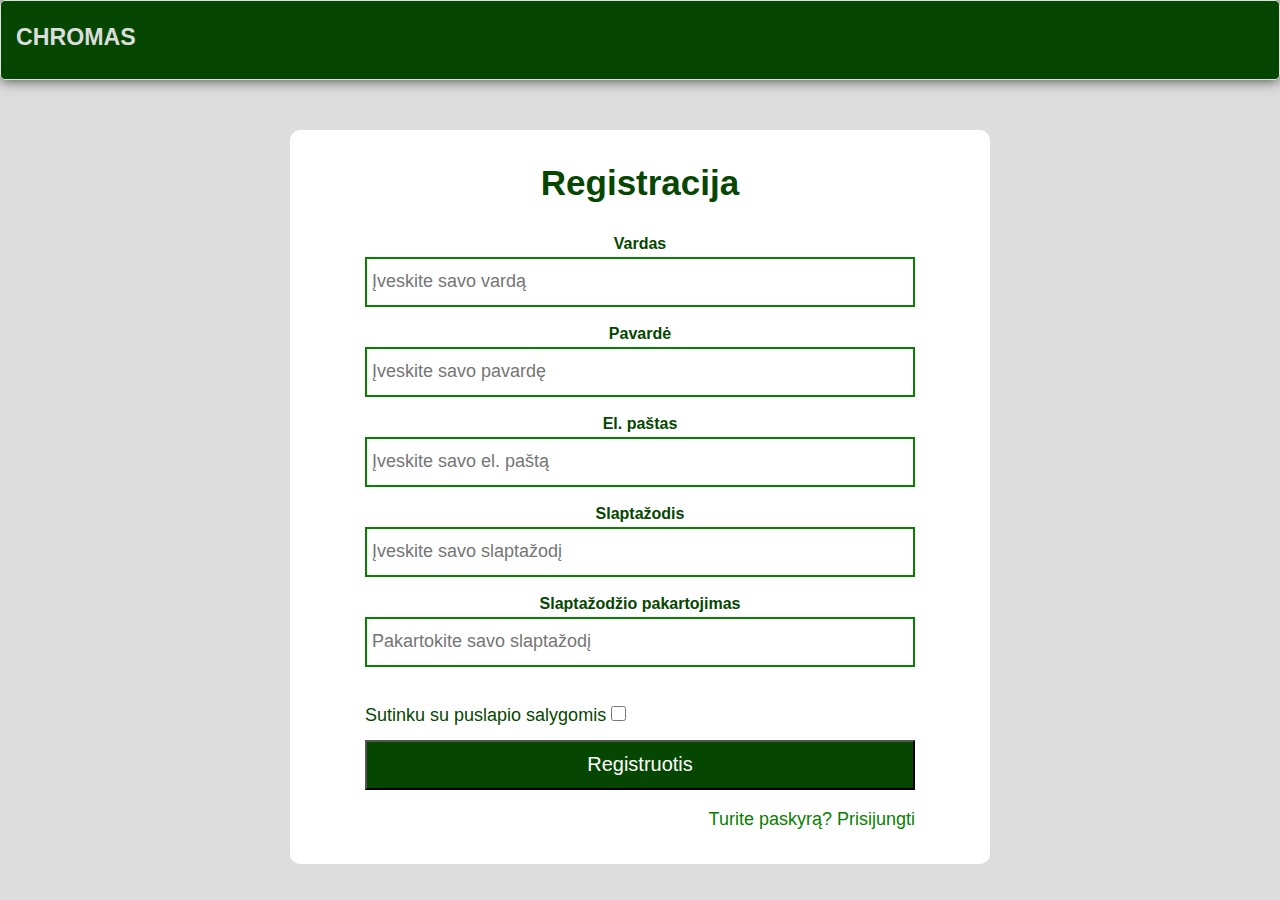
==== Register/Register.html @ b11e8695 "Add files via upload" ====
<!DOCTYPE html>
<html lang="lt" dir="ltr">
    <head>
        <meta charset="UTF-8">
        <title> Registracijos langas </title>
        <link href="https://fonts.googleapis.com/css2?family=League+Spartan:wght@500&family=Roboto:wght@500&display=swap" rel="stylesheet">
        <link rel="stylesheet" href="Register.css">
    </head>
<body>
    <header class="header">
        <h1 class="logo"><a href="#">Chromas</a></h1>
      <ul class="main-nav">
          <!--<li><a href="#">Prisijungimas</a></li>
          <li><a href="#">Registracija</a></li>
          <li><a href="#">Portfolio</a></li>
          <li><a href="#">Contact</a></li>-->
      </ul>
    </header> 
    <div class="container">
        <div class="pavadinimas">Registracija</div>
        <!-- <form action="#"> -->
            <div class="detales">
                <div class="ivedimo-langas">
                    <span class="ivedimo-info">Vardas</span>
                    <input type="text" class="ivedimo-tekstas" placeholder="Įveskite savo vardą" required>
                </div>
                <div class="ivedimo-langas">
                    <span class="ivedimo-info">Pavardė</span>
                    <input type="text" class="ivedimo-tekstas" placeholder="Įveskite savo pavardę" required>
                </div>
                <div class="ivedimo-langas">
                    <span class="ivedimo-info">El. paštas</span>
                    <input type="text" class="ivedimo-tekstas" placeholder="Įveskite savo el. paštą" required>
                </div>
                <div class="ivedimo-langas">
                    <span class="ivedimo-info">Slaptažodis</span>
                    <input type="text" class="ivedimo-tekstas" placeholder="Įveskite savo slaptažodį" required>
                </div>
                <div class="ivedimo-langas">
                    <span class="ivedimo-info">Slaptažodžio pakartojimas</span>
                    <input type="text" class="ivedimo-tekstas" placeholder="Pakartokite savo slaptažodį" required>
                </div>
                <div class="salygos">
                    <span class="salygos-info">Sutinku su puslapio salygomis</span>
                    <input type="checkbox">
                </div>
                <div class="mygtukas">
                    <input type="submit" value="Registruotis">
                </div>
                <div class="turiPaskyra">
                    <a href="">Turite paskyrą? Prisijungti</a>
                </div>
            </div>
        <!-- </form> -->
    </div>
    <!--<footer class="footer">
        <h1>Chromas</h1>
        <h2 class="apacia">Tekstas (angl. text, pranc. texte) – duomenys, 
            pateikiami ženklais, simboliais, žodžiais, žodžių junginiais, 
            sakiniais, pastraipomis, lentelėmis, išnašomis ar kitais ženklų 
            junginiais, parengti siekiant perteikti prasmę ir darant 
            prielaidą, jog jie suvokiami skaitytojų, mokančių tam tikrą 
            natūraliąją arba dirbtinę kalbą.
        </h2>
    </footer>-->
</body>
</html>
---- Register/Register.css ----
*{
    margin: 0;
    padding: 0px;
    box-sizing: border-box;
    font-family: sans-serif;
}
body{
    max-width: 100%;
    margin: auto;
    margin-top: 100px;
    justify-content: center;
    align-items: center;
    background: rgb(221, 221, 221);
}
.container{
    background: #ffffff;
    padding: 25px;
    max-width: 700px;
    width: 100%;
    border-radius: 10px;
    margin: auto;
    margin-top: 50px;
}
.pavadinimas{
    font-size: 35px;
    text-align: center;
    padding-bottom: 20px;
    font-weight: bold;
    color: #054700;
}
.ivedimo-info{
    font-weight: bold;
    color: #054700;
}
.ivedimo-langas{
   margin-bottom: 60px;
   height: 30px;
   text-align: center;
   padding-left: 50px;
   padding-right: 50px;
}
.ivedimo-langas input{
    display: block;
    /*border: 2px solid #054700;*/
    border: 2px solid #088000;
    /*border-radius: 5px;*/
    width: 100%;
    height: 50px;
    font-size: 18px;
    padding: 5px;
}
.ivedimo-langas input:hover{
    background-color: rgb(245, 245, 245);
    border-color: #000000;
}
.ivedimo-langas input:focus{
    background-color: rgb(245, 245, 245);
    border-color: #000000;
}
.salygos{
    text-align: start;
    padding: 20px 10px 10px 0px;
    color: #054700;
    margin-left: 50px;
    font-size: 18px;
}
.mygtukas{
    text-align: center;
    padding-left: 50px;
    padding-right: 50px;
}
.mygtukas input{
    width: 100%;
    height: 40px;
    color: #ffffff;
    font-size: 20px;
    background-color: #054700;
    height: 50px;
}
.mygtukas input:hover{
    /*border-color: #088000;*/
    background-color: #088000;
}
.mygtukas input:active{
    transform: scale(0.95);
}

.salygos input{
    width: 15px;
    height: 15px;
}

.turiPaskyra{
    text-align: end;
    padding: 10px 0px 5px 0px;
    margin-top: 5px;
    margin-right: 50px;
    font-size: 18px; 
}
.turiPaskyra a{
    color: #088000;
}
.turiPaskyra a:hover{
    color: #054700;
}
.turiPaskyra a:active{
    color: #054700;
}
/*-------------NAV BARAS------------*/
.header{
	display: flex;
    flex-wrap: wrap;
}
body {
	font-family: 'Montserrat', sans-serif;
	line-height: 1.6;
	margin: 0;
	/**min-height: 100vh;
    display: flex;
    flex-wrap: wrap;*/
}
ul {
    display:flex;
  margin: 0;
  padding: 0;
  list-style: none;
}

a {
	text-decoration: none;
}

.logo {
	margin: 0;
	font-size: 1.45em;
}

.main-nav {
	margin-top: 5px;
    width: 90%;
    justify-content: end;
}

.logo a,
.main-nav a {
	padding: 10px 15px;
	text-transform: uppercase;
	text-align: center;
	display: block;
    color: #dddddd;
}
.main-nav a {
	color: #6bb666;
	font-size: .99em;
}

.main-nav a:hover {
	color: #a7a7a7;
}

.header {
	padding-top: .5em;
	padding-bottom: .5em;
	border: 1px solid #e2e2e2;
	background-color: #054700;
	-webkit-box-shadow: 0px 0px 14px 0px rgba(0,0,0,0.75);
	-moz-box-shadow: 0px 0px 14px 0px rgba(0,0,0,0.75);
	box-shadow: 0px 0px 14px 0px rgba(0,0,0,0.75);
	-webkit-border-radius: 5px;
	-moz-border-radius: 5px;
	border-radius: 5px;
}

/*---------APACIA------------*/
/**.footer{
    background-color: #000;
    padding: 10px;
}
.footer h1{
    color: #cf7b0d;
    font-size: 25px;
}
.footer h2{
    font-size: 15px;
    color: white;
    font-style: normal;
}*/
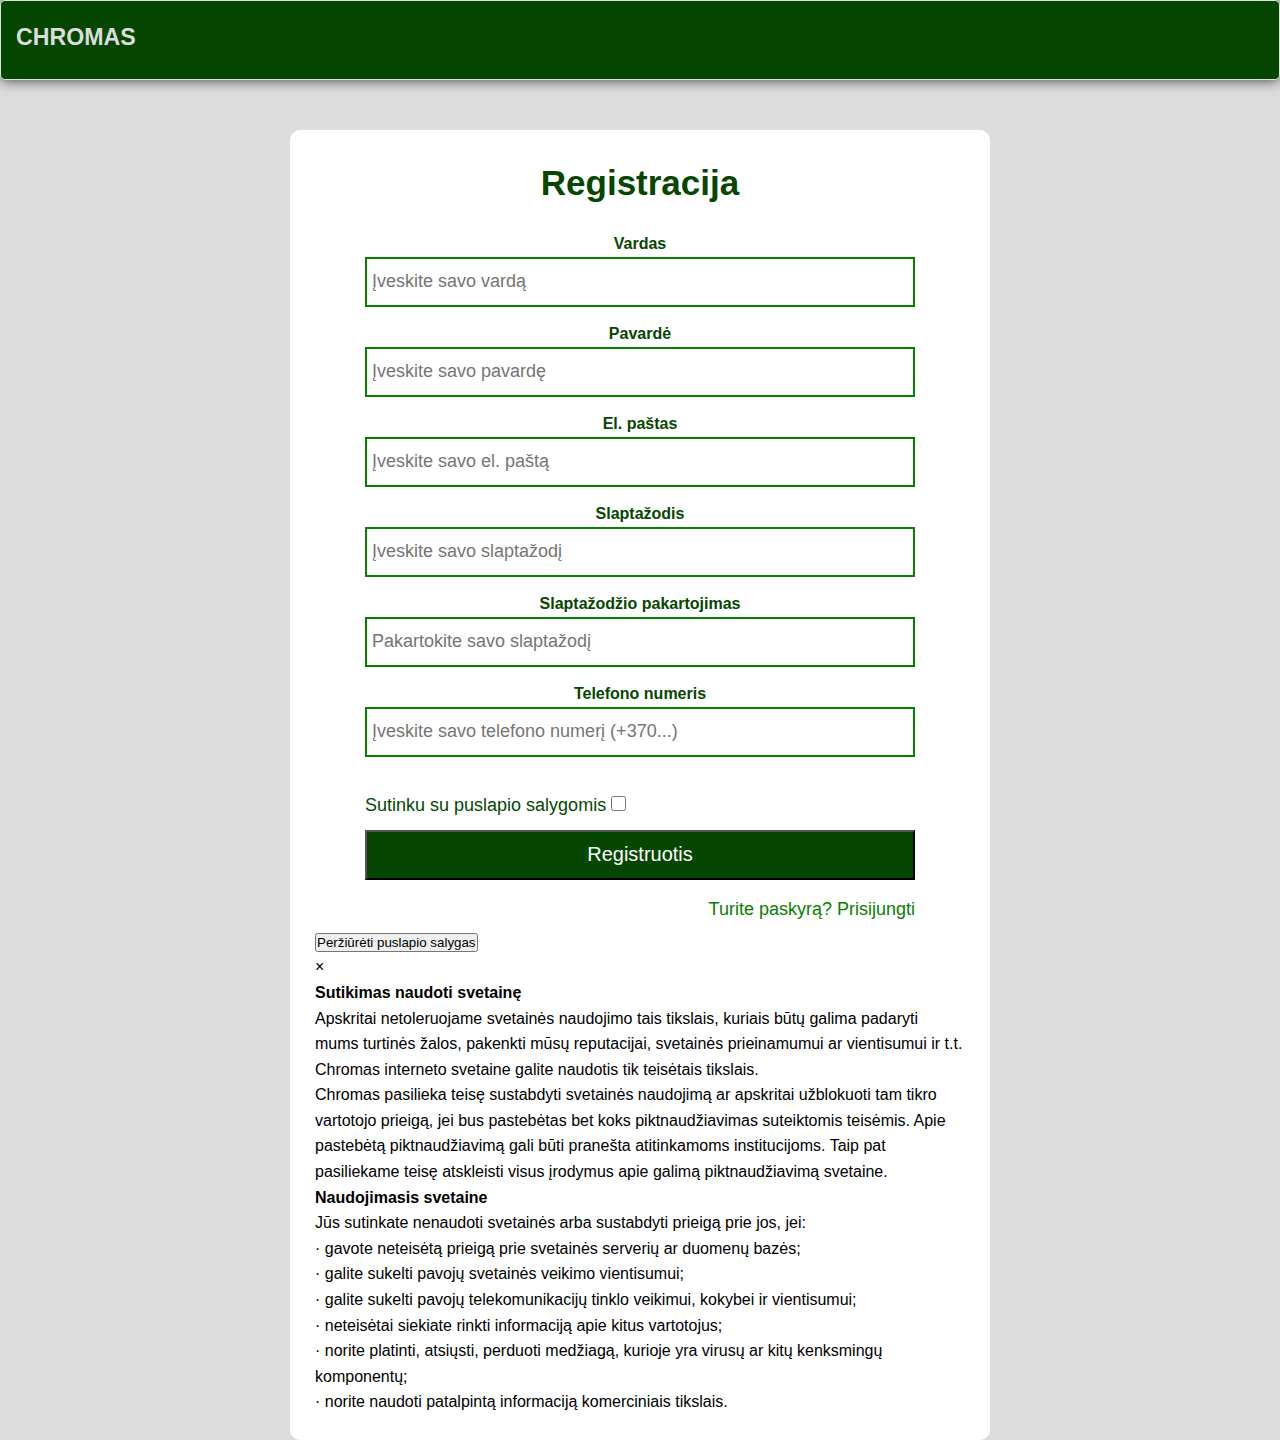
==== commit fed87770: "Update Register.html" ====
--- a/Register/Register.html
+++ b/Register/Register.html
@@ -18,40 +18,81 @@
     </header> 
     <div class="container">
         <div class="pavadinimas">Registracija</div>
-        <!-- <form action="#"> -->
+        <form name="form1" action="Register.php" method="POST">
             <div class="detales">
                 <div class="ivedimo-langas">
                     <span class="ivedimo-info">Vardas</span>
-                    <input type="text" class="ivedimo-tekstas" placeholder="Įveskite savo vardą" required>
+                    <input type="text" id="vardas" class="ivedimo-tekstas" name="vardas" placeholder="Įveskite savo vardą" 
+                    required pattern="[A-Z]{1}[a-z]{1,19}" oninvalid="this.setCustomValidity('Pirma raidė turi būti didžioji. Iki 2 iki 20 simbolių')" oninput="setCustomValidity('')">
                 </div>
                 <div class="ivedimo-langas">
                     <span class="ivedimo-info">Pavardė</span>
-                    <input type="text" class="ivedimo-tekstas" placeholder="Įveskite savo pavardę" required>
+                    <input type="text" class="ivedimo-tekstas" name="pavarde" placeholder="Įveskite savo pavardę" 
+                    required pattern="[A-Z]{1}[a-z]{1,19}" oninvalid="this.setCustomValidity('Pirma raidė turi būti didžioji. Iki 2 iki 20 simbolių')" oninput="setCustomValidity('')">
                 </div>
                 <div class="ivedimo-langas">
                     <span class="ivedimo-info">El. paštas</span>
-                    <input type="text" class="ivedimo-tekstas" placeholder="Įveskite savo el. paštą" required>
+                    <input type="text" class="ivedimo-tekstas" name="el_pastas" placeholder="Įveskite savo el. paštą" 
+                    required pattern="[a-zA-Z0-9]+@[a-zA-Z0-9]+[.][a-z]+" oninvalid="this.setCustomValidity('Neteisingas paštas. Pavyzdys: vardenisPavardenis1@pastas.com')" oninput="setCustomValidity('')">
                 </div>
                 <div class="ivedimo-langas">
                     <span class="ivedimo-info">Slaptažodis</span>
-                    <input type="text" class="ivedimo-tekstas" placeholder="Įveskite savo slaptažodį" required>
+                    <input type="text" id="password" class="ivedimo-tekstas" name="slaptazodis" placeholder="Įveskite savo slaptažodį" 
+                    required pattern="[a-zA-Z0-9]{5,15}" oninvalid="this.setCustomValidity('Galima naudoti didžiąsias ir mažąsias raides, skaičius. Nuo 5 iki 15 simbolių')" oninput="setCustomValidity('')">
                 </div>
                 <div class="ivedimo-langas">
                     <span class="ivedimo-info">Slaptažodžio pakartojimas</span>
-                    <input type="text" class="ivedimo-tekstas" placeholder="Pakartokite savo slaptažodį" required>
+                    <input type="text" class="ivedimo-tekstas" placeholder="Pakartokite savo slaptažodį" 
+                    required pattern="[a-zA-Z0-9]{5,15}" oninvalid="check(this)">
+                </div>
+                <div class="ivedimo-langas">
+                    <span class="ivedimo-info">Telefono numeris</span>
+                    <input type="text" class="ivedimo-tekstas" name="tel_nr" placeholder="Įveskite savo telefono numerį (+370...)" 
+                    required pattern="[+][3][7][0][0-9]{8}" oninvalid="this.setCustomValidity('Galima vesti tik skaičius. Pradedėti nuo: +370 ir užbaigti likusiais 8 skaitmenimis')" oninput="setCustomValidity('')">
                 </div>
                 <div class="salygos">
                     <span class="salygos-info">Sutinku su puslapio salygomis</span>
-                    <input type="checkbox">
+                    <input type="checkbox" required oninvalid="this.setCustomValidity('Pažymėkite, kad sutinkate su mūsų puslapio salygomis')" oninput="setCustomValidity('')">
                 </div>
                 <div class="mygtukas">
-                    <input type="submit" value="Registruotis">
+                    <input type="submit" onclick="validation()" value="Registruotis">
                 </div>
                 <div class="turiPaskyra">
-                    <a href="">Turite paskyrą? Prisijungti</a>
+                    <a href="http://localhost/test/log_in/login.html">Turite paskyrą? Prisijungti</a>
                 </div>
             </div>
-        <!-- </form> -->
+        </form>
+        
+        <!-- Trigger/Open The Modal -->
+        <button class="salyguMygtukas" id="myBtn">Peržiūrėti puslapio salygas</button>
+        <!-- The Modal -->
+        <div id="myModal" class="modal">
+        <!-- Modal content -->
+        <div class="modal-content">
+        <span class="close">&times;</span>
+        <h4>Sutikimas naudoti svetainę</h4>
+        <p>Apskritai netoleruojame svetainės naudojimo tais tikslais, 
+            kuriais būtų galima padaryti mums turtinės žalos, pakenkti 
+            mūsų reputacijai, svetainės prieinamumui ar vientisumui ir t.t. 
+            Chromas interneto svetaine galite naudotis tik teisėtais tikslais.
+        </p>
+        <p>Chromas pasilieka teisę sustabdyti svetainės naudojimą ar apskritai 
+            užblokuoti tam tikro vartotojo prieigą, jei bus pastebėtas 
+            bet koks piktnaudžiavimas suteiktomis teisėmis. Apie pastebėtą 
+            piktnaudžiavimą gali būti pranešta atitinkamoms institucijoms. 
+            Taip pat pasiliekame teisę atskleisti visus įrodymus apie galimą 
+            piktnaudžiavimą svetaine.
+        </p> 
+        <h4>Naudojimasis svetaine</h4>
+        <p>Jūs sutinkate nenaudoti svetainės arba sustabdyti prieigą prie jos, jei:</p>
+        <p>· gavote neteisėtą prieigą prie svetainės serverių ar duomenų bazės;</p>
+        <p>· galite sukelti pavojų svetainės veikimo vientisumui;</p>
+        <p>· galite sukelti pavojų telekomunikacijų tinklo veikimui, kokybei ir vientisumui;</p>
+        <p>· neteisėtai siekiate rinkti informaciją apie kitus vartotojus;</p>
+        <p>· norite platinti, atsiųsti, perduoti medžiagą, kurioje yra virusų ar kitų kenksmingų komponentų;</p>
+        <p>· norite naudoti patalpintą informaciją komerciniais tikslais.</p>
+        </div>
+        </div>
     </div>
     <!--<footer class="footer">
         <h1>Chromas</h1>
@@ -63,5 +104,17 @@
             natūraliąją arba dirbtinę kalbą.
         </h2>
     </footer>-->
+    <script src="Register.js"></script>
+    <!--<script>
+        function validation() 
+        {
+          var x = document.getElementById("vardas").value;
+          if (x==null || x=="")
+        {  
+        alert("Name can't be blank");  
+        return false;  
+        }
+        }
+        </script>-->
 </body>
-</html>+</html>
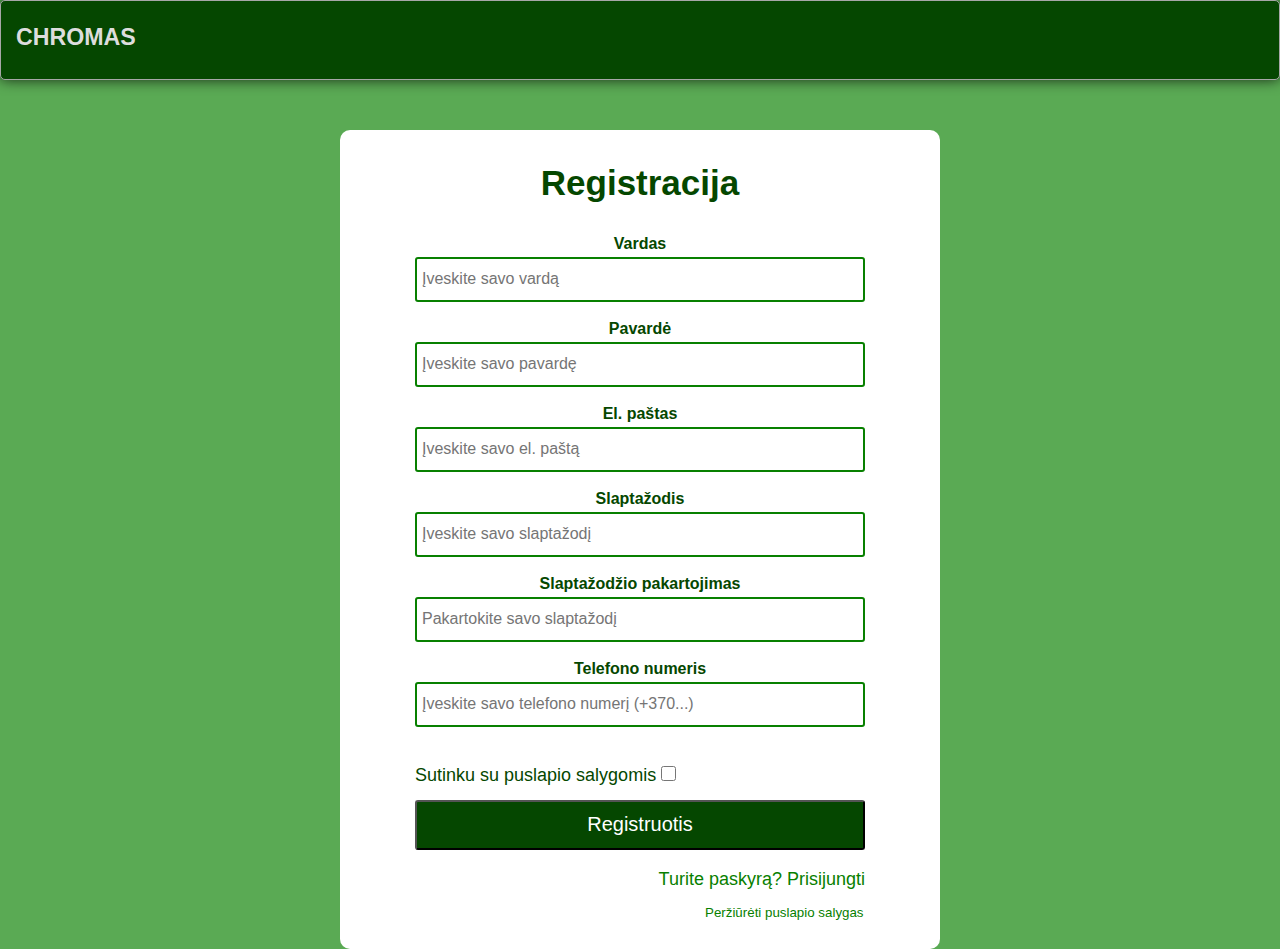
==== commit 70fe97d3: "Update Register.html" ====
--- a/Register/Register.html
+++ b/Register/Register.html
@@ -58,7 +58,7 @@
                     <input type="submit" onclick="validation()" value="Registruotis">
                 </div>
                 <div class="turiPaskyra">
-                    <a href="http://localhost/test/log_in/login.html">Turite paskyrą? Prisijungti</a>
+                    <a href="./login.html">Turite paskyrą? Prisijungti</a>
                 </div>
             </div>
         </form>
--- a/Register/Register.css
+++ b/Register/Register.css
@@ -10,12 +10,12 @@
     margin-top: 100px;
     justify-content: center;
     align-items: center;
-    background: rgb(221, 221, 221);
+    background: #098000ab;
 }
 .container{
     background: #ffffff;
     padding: 25px;
-    max-width: 700px;
+    max-width: 600px;
     width: 100%;
     border-radius: 10px;
     margin: auto;
@@ -34,7 +34,7 @@
 }
 .ivedimo-langas{
    margin-bottom: 60px;
-   height: 30px;
+   height: 25px;
    text-align: center;
    padding-left: 50px;
    padding-right: 50px;
@@ -43,10 +43,10 @@
     display: block;
     /*border: 2px solid #054700;*/
     border: 2px solid #088000;
-    /*border-radius: 5px;*/
+    border-radius: 3px;
     width: 100%;
-    height: 50px;
-    font-size: 18px;
+    height: 45px;
+    font-size: 16px;
     padding: 5px;
 }
 .ivedimo-langas input:hover{
@@ -56,6 +56,11 @@
 .ivedimo-langas input:focus{
     background-color: rgb(245, 245, 245);
     border-color: #000000;
+}
+.klaida{
+    margin-left: 50px;
+    font-size: 15px;
+    color: red
 }
 .salygos{
     text-align: start;
@@ -76,6 +81,7 @@
     font-size: 20px;
     background-color: #054700;
     height: 50px;
+    border-radius: 3px;
 }
 .mygtukas input:hover{
     /*border-color: #088000;*/
@@ -161,7 +167,7 @@
 .header {
 	padding-top: .5em;
 	padding-bottom: .5em;
-	border: 1px solid #e2e2e2;
+	border: 1px solid #a7a7a7;
 	background-color: #054700;
 	-webkit-box-shadow: 0px 0px 14px 0px rgba(0,0,0,0.75);
 	-moz-box-shadow: 0px 0px 14px 0px rgba(0,0,0,0.75);
@@ -184,4 +190,59 @@
     font-size: 15px;
     color: white;
     font-style: normal;
-}*/+}*/
+
+
+/*------------------SALYGŲ LANGAS-----------------------*/
+.salyguMygtukas{
+    border: 0px;
+    background-color: white;
+    color: #088000;
+    margin-left: 340px;
+}
+.salyguMygtukas:hover{
+    border: 0px;
+    color:#000000;
+}
+/* The Modal (background) */
+.modal {
+    display: none; /* Hidden by default */
+    position: fixed; /* Stay in place */
+    z-index: 1; /* Sit on top */
+    left: 0;
+    top: 0;
+    width: 100%; /* Full width */
+    height: 100%; /* Full height */
+    overflow: auto; /* Enable scroll if needed */
+    background-color: rgb(0,0,0); /* Fallback color */
+    background-color: rgba(0,0,0,0.4); /* Black w/ opacity */
+  }
+  
+  /* Modal Content/Box */
+  .modal-content {
+    background-color: #fefefe;
+    margin: 15% auto; /* 15% from the top and centered */
+    padding: 20px;
+    border: 1px solid #888;
+    width: 80%; /* Could be more or less, depending on screen size */
+  }
+  
+  /* The Close Button */
+  .close {
+    color: #088000;
+    float: right;
+    font-size: 28px;
+    font-weight: bold;
+  }
+  
+  .close:hover,
+  .close:focus {
+    color: black;
+    text-decoration: none;
+    cursor: pointer;
+  }
+
+  .modal-content h4{
+      color: #088000;
+      margin-top: 20px;
+  }
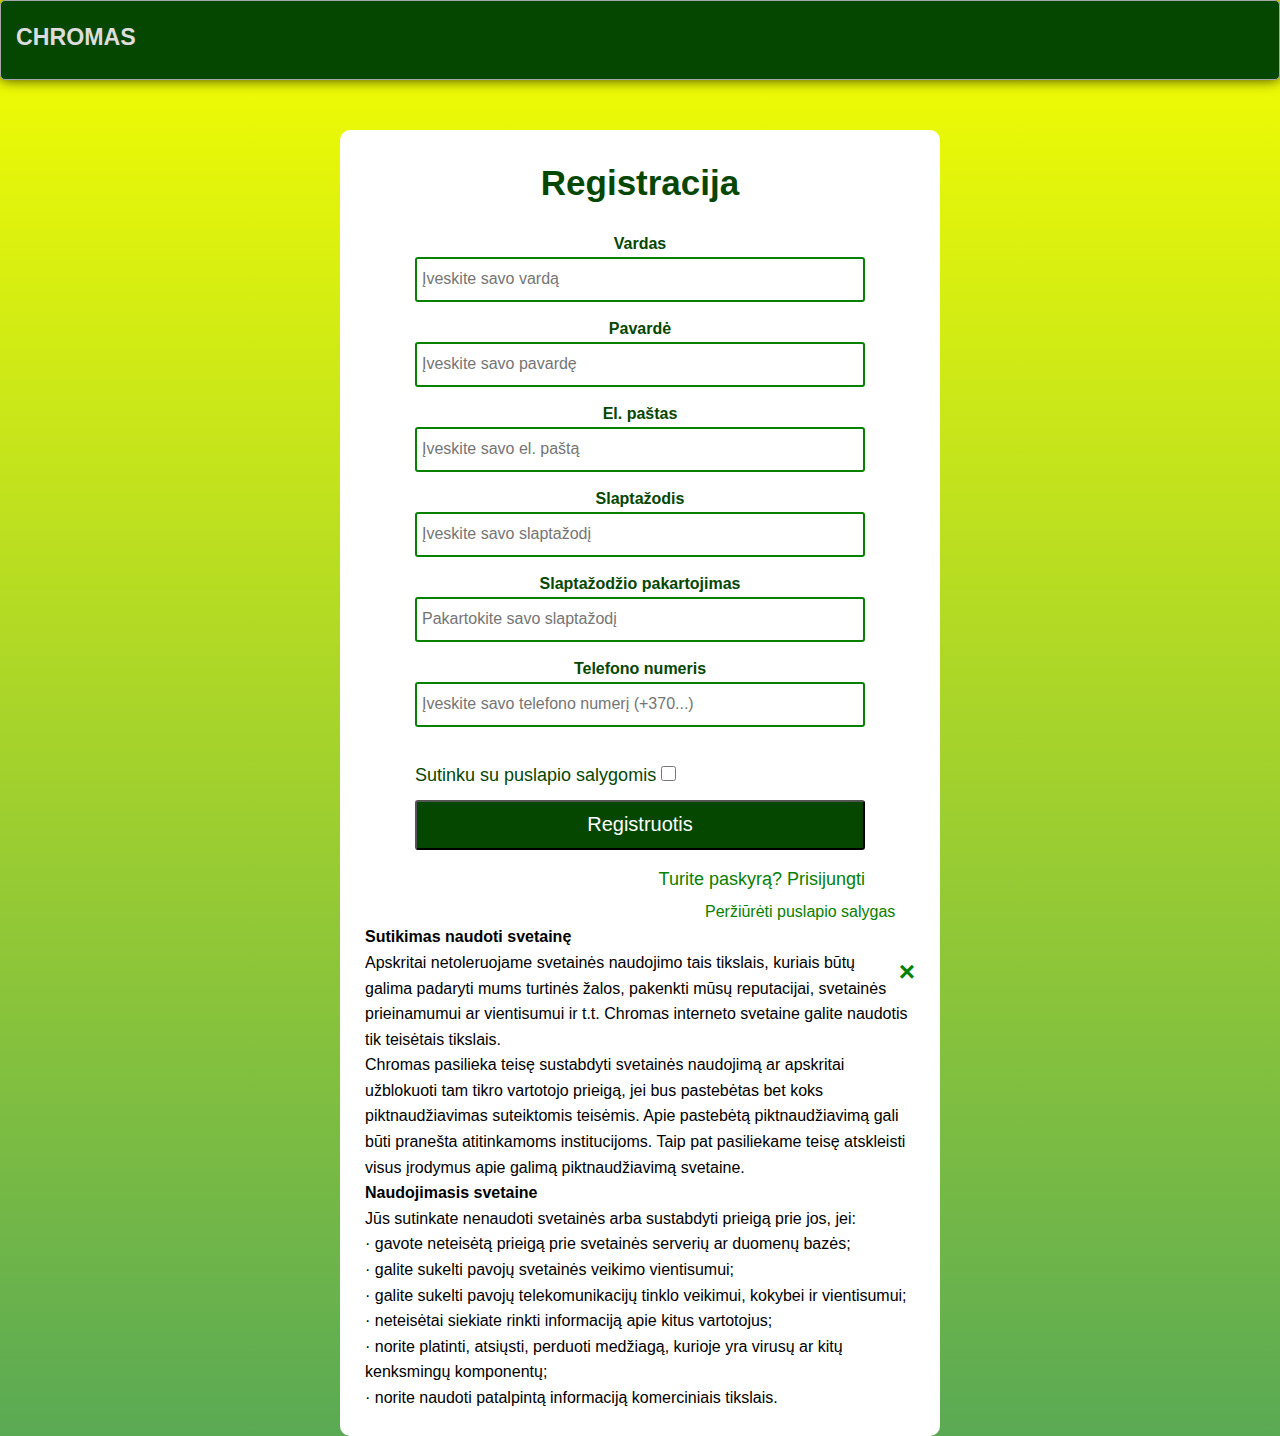
==== commit c08c25a7: "Update Register.html" ====
--- a/Register/Register.html
+++ b/Register/Register.html
@@ -58,40 +58,45 @@
                     <input type="submit" onclick="validation()" value="Registruotis">
                 </div>
                 <div class="turiPaskyra">
-                    <a href="./login.html">Turite paskyrą? Prisijungti</a>
+                    <a href="./login.php">Turite paskyrą? Prisijungti</a>
                 </div>
             </div>
         </form>
         
         <!-- Trigger/Open The Modal -->
-        <button class="salyguMygtukas" id="myBtn">Peržiūrėti puslapio salygas</button>
-        <!-- The Modal -->
-        <div id="myModal" class="modal">
-        <!-- Modal content -->
-        <div class="modal-content">
-        <span class="close">&times;</span>
-        <h4>Sutikimas naudoti svetainę</h4>
-        <p>Apskritai netoleruojame svetainės naudojimo tais tikslais, 
-            kuriais būtų galima padaryti mums turtinės žalos, pakenkti 
-            mūsų reputacijai, svetainės prieinamumui ar vientisumui ir t.t. 
-            Chromas interneto svetaine galite naudotis tik teisėtais tikslais.
-        </p>
-        <p>Chromas pasilieka teisę sustabdyti svetainės naudojimą ar apskritai 
-            užblokuoti tam tikro vartotojo prieigą, jei bus pastebėtas 
-            bet koks piktnaudžiavimas suteiktomis teisėmis. Apie pastebėtą 
-            piktnaudžiavimą gali būti pranešta atitinkamoms institucijoms. 
-            Taip pat pasiliekame teisę atskleisti visus įrodymus apie galimą 
-            piktnaudžiavimą svetaine.
-        </p> 
-        <h4>Naudojimasis svetaine</h4>
-        <p>Jūs sutinkate nenaudoti svetainės arba sustabdyti prieigą prie jos, jei:</p>
-        <p>· gavote neteisėtą prieigą prie svetainės serverių ar duomenų bazės;</p>
-        <p>· galite sukelti pavojų svetainės veikimo vientisumui;</p>
-        <p>· galite sukelti pavojų telekomunikacijų tinklo veikimui, kokybei ir vientisumui;</p>
-        <p>· neteisėtai siekiate rinkti informaciją apie kitus vartotojus;</p>
-        <p>· norite platinti, atsiųsti, perduoti medžiagą, kurioje yra virusų ar kitų kenksmingų komponentų;</p>
-        <p>· norite naudoti patalpintą informaciją komerciniais tikslais.</p>
+        <div class="box">
+            <a class="salyguMygtukas" href="#popup1">Peržiūrėti puslapio salygas</a>
         </div>
+        
+        <div id="popup1" class="overlay">
+            <div class="popup">
+                <h4>Sutikimas naudoti svetainę</h4>
+                <a class="close" href="#">&times;</a>
+                <div class="content">
+                    <p>Apskritai netoleruojame svetainės naudojimo tais tikslais, 
+                        kuriais būtų galima padaryti mums turtinės žalos, pakenkti 
+                        mūsų reputacijai, svetainės prieinamumui ar vientisumui ir t.t. 
+                        Chromas interneto svetaine galite naudotis tik teisėtais tikslais.
+                    </p>
+                    <p>Chromas pasilieka teisę sustabdyti svetainės naudojimą ar apskritai 
+                        užblokuoti tam tikro vartotojo prieigą, jei bus pastebėtas 
+                        bet koks piktnaudžiavimas suteiktomis teisėmis. Apie pastebėtą 
+                        piktnaudžiavimą gali būti pranešta atitinkamoms institucijoms. 
+                        Taip pat pasiliekame teisę atskleisti visus įrodymus apie galimą 
+                        piktnaudžiavimą svetaine.
+                    </p> 
+                    <h4>Naudojimasis svetaine</h4>
+                    <p>Jūs sutinkate nenaudoti svetainės arba sustabdyti prieigą prie jos, jei:</p>
+                    <p>· gavote neteisėtą prieigą prie svetainės serverių ar duomenų bazės;</p>
+                    <p>· galite sukelti pavojų svetainės veikimo vientisumui;</p>
+                    <p>· galite sukelti pavojų telekomunikacijų tinklo veikimui, kokybei ir vientisumui;</p>
+                    <p>· neteisėtai siekiate rinkti informaciją apie kitus vartotojus;</p>
+                    <p>· norite platinti, atsiųsti, perduoti medžiagą, kurioje yra virusų ar kitų kenksmingų komponentų;</p>
+                    <p>· norite naudoti patalpintą informaciją komerciniais tikslais.</p>
+                    </div>
+                    </div>
+                </div>
+            </div>
         </div>
     </div>
     <!--<footer class="footer">
@@ -104,7 +109,7 @@
             natūraliąją arba dirbtinę kalbą.
         </h2>
     </footer>-->
-    <script src="Register.js"></script>
+    <script src="Register.php"></script>
     <!--<script>
         function validation() 
         {
--- a/Register/Register.css
+++ b/Register/Register.css
@@ -10,7 +10,8 @@
     margin-top: 100px;
     justify-content: center;
     align-items: center;
-    background: #098000ab;
+    /*background: #098000ab;*/
+    background-image: linear-gradient(#f6ff00, #098000ab);
 }
 .container{
     background: #ffffff;
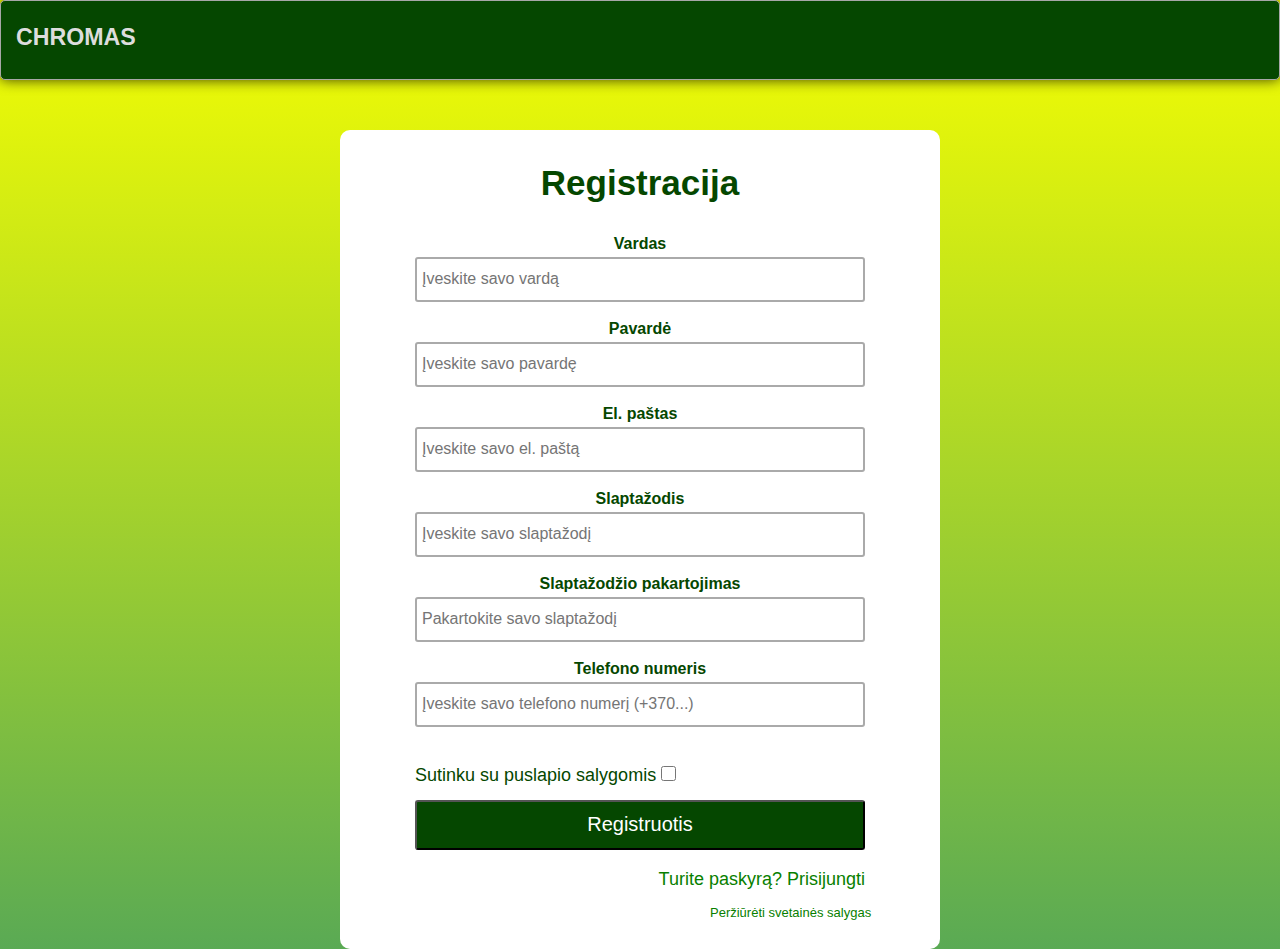
==== commit cd17010f: "Update Register.html" ====
--- a/Register/Register.html
+++ b/Register/Register.html
@@ -8,7 +8,7 @@
     </head>
 <body>
     <header class="header">
-        <h1 class="logo"><a href="#">Chromas</a></h1>
+        <h1 class="logo"><a href="../main/index.php">Chromas</a></h1>
       <ul class="main-nav">
           <!--<li><a href="#">Prisijungimas</a></li>
           <li><a href="#">Registracija</a></li>
@@ -23,12 +23,12 @@
                 <div class="ivedimo-langas">
                     <span class="ivedimo-info">Vardas</span>
                     <input type="text" id="vardas" class="ivedimo-tekstas" name="vardas" placeholder="Įveskite savo vardą" 
-                    required pattern="[A-Z]{1}[a-z]{1,19}" oninvalid="this.setCustomValidity('Pirma raidė turi būti didžioji. Iki 2 iki 20 simbolių')" oninput="setCustomValidity('')">
+                    required pattern="[A-Z]{1}[a-z]{1,19}" oninvalid="this.setCustomValidity('Pirma raidė turi būti didžioji. Nuo 2 iki 20 simbolių')" oninput="setCustomValidity('')">
                 </div>
                 <div class="ivedimo-langas">
                     <span class="ivedimo-info">Pavardė</span>
                     <input type="text" class="ivedimo-tekstas" name="pavarde" placeholder="Įveskite savo pavardę" 
-                    required pattern="[A-Z]{1}[a-z]{1,19}" oninvalid="this.setCustomValidity('Pirma raidė turi būti didžioji. Iki 2 iki 20 simbolių')" oninput="setCustomValidity('')">
+                    required pattern="[A-Z]{1}[a-z]{1,19}" oninvalid="this.setCustomValidity('Pirma raidė turi būti didžioji. Nuo 2 iki 20 simbolių')" oninput="setCustomValidity('')">
                 </div>
                 <div class="ivedimo-langas">
                     <span class="ivedimo-info">El. paštas</span>
@@ -65,7 +65,7 @@
         
         <!-- Trigger/Open The Modal -->
         <div class="box">
-            <a class="salyguMygtukas" href="#popup1">Peržiūrėti puslapio salygas</a>
+            <a class="salyguMygtukas" href="#popup1">Peržiūrėti svetainės salygas</a>
         </div>
         
         <div id="popup1" class="overlay">
@@ -80,21 +80,38 @@
                     </p>
                     <p>Chromas pasilieka teisę sustabdyti svetainės naudojimą ar apskritai 
                         užblokuoti tam tikro vartotojo prieigą, jei bus pastebėtas 
-                        bet koks piktnaudžiavimas suteiktomis teisėmis. Apie pastebėtą 
-                        piktnaudžiavimą gali būti pranešta atitinkamoms institucijoms. 
-                        Taip pat pasiliekame teisę atskleisti visus įrodymus apie galimą 
-                        piktnaudžiavimą svetaine.
+                        bet koks piktnaudžiavimas suteiktomis teisėmis.  
                     </p> 
+
                     <h4>Naudojimasis svetaine</h4>
                     <p>Jūs sutinkate nenaudoti svetainės arba sustabdyti prieigą prie jos, jei:</p>
-                    <p>· gavote neteisėtą prieigą prie svetainės serverių ar duomenų bazės;</p>
-                    <p>· galite sukelti pavojų svetainės veikimo vientisumui;</p>
-                    <p>· galite sukelti pavojų telekomunikacijų tinklo veikimui, kokybei ir vientisumui;</p>
-                    <p>· neteisėtai siekiate rinkti informaciją apie kitus vartotojus;</p>
-                    <p>· norite platinti, atsiųsti, perduoti medžiagą, kurioje yra virusų ar kitų kenksmingų komponentų;</p>
-                    <p>· norite naudoti patalpintą informaciją komerciniais tikslais.</p>
-                    </div>
-                    </div>
+                    <p>&#8226; gavote neteisėtą prieigą prie svetainės serverių ar duomenų bazės;</p>
+                    <p>&#8226; galite sukelti pavojų svetainės veikimo vientisumui;</p>
+                    <p>&#8226; galite sukelti pavojų telekomunikacijų tinklo veikimui, kokybei ir vientisumui;</p>
+                    <p>&#8226; neteisėtai siekiate rinkti informaciją apie kitus vartotojus;</p>
+                    <p>&#8226; norite platinti, atsiųsti, perduoti medžiagą, kurioje yra virusų ar kitų kenksmingų komponentų;</p>
+                    <p>&#8226; norite naudoti patalpintą informaciją komerciniais tikslais.</p>
+                    
+                    <h4>Naudotojo pateikiama medžiaga</h4>
+                    <p>Įkeliant medžiagą (pvz., duomenis, paveikslėlius ir pan.) į Chromas svetainę, 
+                        jūs, kaip medžiagos pateikėjas, sutinkate ir patvirtinate, kad:
+                    </p>
+                    <p>&#8226; medžiagoje nėra jokio neteisėto turinio, jokios medžiagos, 
+                        kuri laikoma grasinančia, šmeižiančia, 
+                        pažeidžiančia intelektinės &nbsp;&nbsp;&nbsp;nuosavybės teises ar kitaip netinkama skelbti;
+                    </p>
+                    <p>&#8226; prieš įkeldami medžiagą jūs ėmėtės protingų atsargos priemonių 
+                        siekiant aptikti ir pašalinti virusus ar kitus užkratus bei &nbsp;&nbsp;&nbsp;pavojingus elementus;
+                    </p>
+                    <p>&#8226; jūs sutinkate nesiimti jokių teisinių veiksmų prieš Chromas, 
+                        susijusių su jūsų pateikta medžiaga, ir garantuojate, 
+                        kad &nbsp;&nbsp;&nbsp;Chromas nepatirs jokių nuostolių ar žalos su jūsų pateikta medžiaga.
+                    </p>
+
+                    <h4>Naudojimo sąlygų pakeitimai</h4>
+                    <p>Chromas pasilieka teisę bet kuriuo metu keisti šias naudojimo sąlygas 
+                        be išankstinio įspėjimo. Pakeitimai įsigalioja nedelsiant juos paskelbus svetainėje.
+                    </p>
                 </div>
             </div>
         </div>
@@ -121,5 +138,15 @@
         }
         }
         </script>-->
+    <script>
+        function check(input) {
+            if (input.value != document.getElementById('password').value) {
+                input.setCustomValidity('Slaptažodis turi būti vienodas');
+            } else {
+                // input is valid -- reset the error message
+                input.setCustomValidity('');
+            }
+        }
+    </script>
 </body>
 </html>
--- a/Register/Register.css
+++ b/Register/Register.css
@@ -43,7 +43,7 @@
 .ivedimo-langas input{
     display: block;
     /*border: 2px solid #054700;*/
-    border: 2px solid #088000;
+    border: 2px solid #aaaaaa;
     border-radius: 3px;
     width: 100%;
     height: 45px;
@@ -52,7 +52,7 @@
 }
 .ivedimo-langas input:hover{
     background-color: rgb(245, 245, 245);
-    border-color: #000000;
+    
 }
 .ivedimo-langas input:focus{
     background-color: rgb(245, 245, 245);
@@ -199,51 +199,68 @@
     border: 0px;
     background-color: white;
     color: #088000;
-    margin-left: 340px;
+    margin-left: 345px;
+    font-size: 13px;
 }
 .salyguMygtukas:hover{
     border: 0px;
     color:#000000;
 }
 /* The Modal (background) */
-.modal {
-    display: none; /* Hidden by default */
-    position: fixed; /* Stay in place */
-    z-index: 1; /* Sit on top */
+.overlay {
+    position: fixed;
+    top: 0;
+    bottom: 0;
     left: 0;
-    top: 0;
-    width: 100%; /* Full width */
-    height: 100%; /* Full height */
-    overflow: auto; /* Enable scroll if needed */
-    background-color: rgb(0,0,0); /* Fallback color */
-    background-color: rgba(0,0,0,0.4); /* Black w/ opacity */
+    right: 0;
+    background: rgba(0, 0, 0, 0.7);
+    transition: opacity 500ms;
+    visibility: hidden;
+    opacity: 0;
+  }
+  .overlay:target {
+    visibility: visible;
+    opacity: 1;
   }
   
-  /* Modal Content/Box */
-  .modal-content {
-    background-color: #fefefe;
-    margin: 15% auto; /* 15% from the top and centered */
+  .popup {
+    margin: 70px auto;
     padding: 20px;
-    border: 1px solid #888;
-    width: 80%; /* Could be more or less, depending on screen size */
+    background: #fff;
+    border-radius: 5px;
+    width: 30%;
+    position: relative;
+    transition: all 5s ease-in-out;
   }
   
-  /* The Close Button */
-  .close {
-    color: #088000;
-    float: right;
-    font-size: 28px;
+  .popup h2 {
+    margin-top: 0;
+    color: #333;
+    font-family: Tahoma, Arial, sans-serif;
+  }
+  .popup .close {
+    position: absolute;
+    top: 20px;
+    right: 30px;
+    transition: all 200ms;
+    font-size: 30px;
     font-weight: bold;
+    text-decoration: none;
+    color: #333;
+  }
+  .popup .close:hover {
+    color: #06D85F;
+  }
+  .popup .content {
+    max-height: 30%;
+    overflow: auto;
   }
   
-  .close:hover,
-  .close:focus {
-    color: black;
-    text-decoration: none;
-    cursor: pointer;
-  }
-
-  .modal-content h4{
-      color: #088000;
-      margin-top: 20px;
-  }
+  @media screen and (max-width: 700px){
+    .box{
+      width: 70%;
+    }
+    .popup{
+      width: 70%;
+    }
+  }
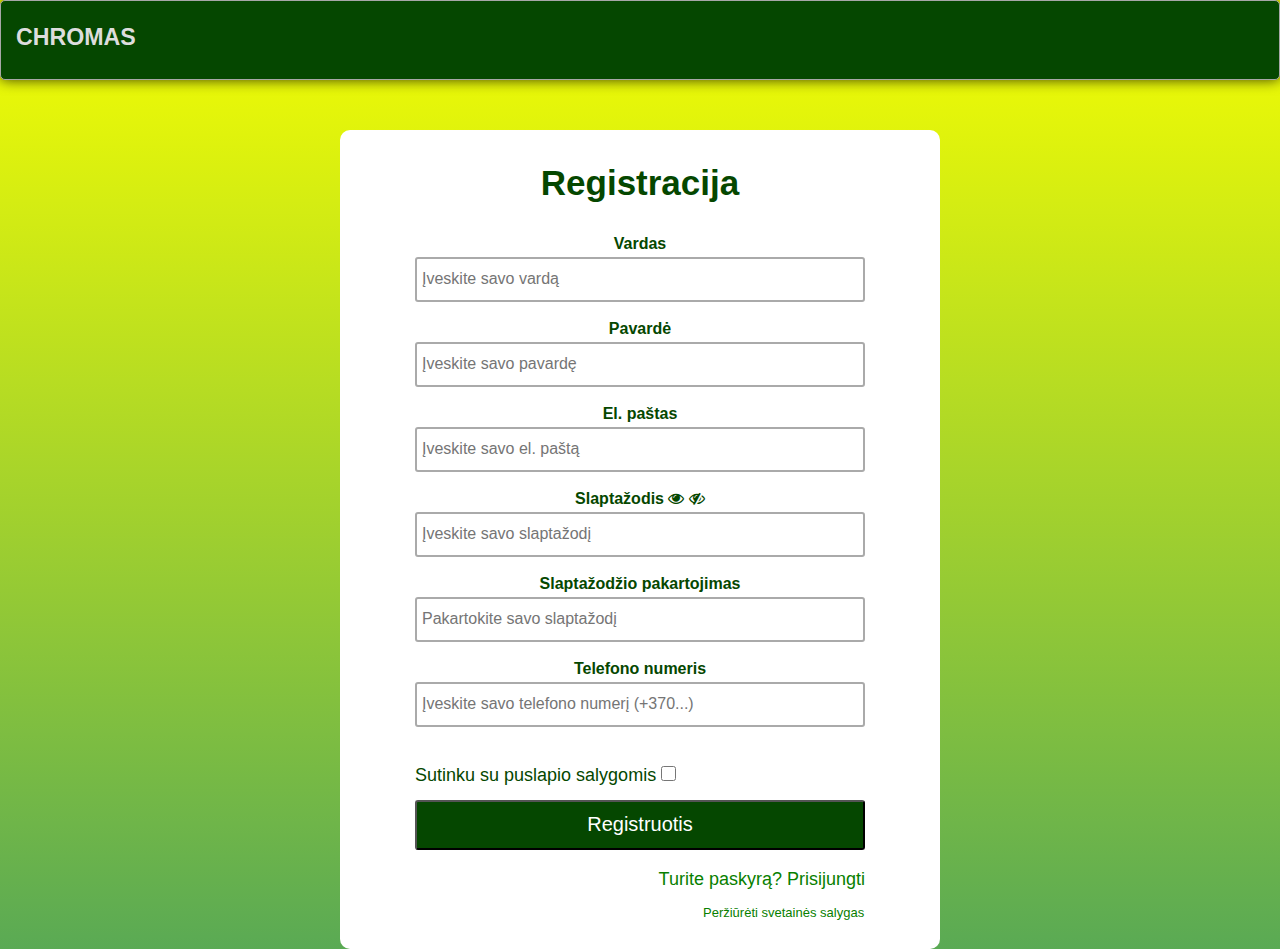
==== commit 0445de17: "Update Register.html" ====
--- a/Register/Register.html
+++ b/Register/Register.html
@@ -4,6 +4,7 @@
         <meta charset="UTF-8">
         <title> Registracijos langas </title>
         <link href="https://fonts.googleapis.com/css2?family=League+Spartan:wght@500&family=Roboto:wght@500&display=swap" rel="stylesheet">
+        <link rel="stylesheet" href="https://cdnjs.cloudflare.com/ajax/libs/font-awesome/4.7.0/css/font-awesome.min.css">
         <link rel="stylesheet" href="Register.css">
     </head>
 <body>
@@ -23,12 +24,12 @@
                 <div class="ivedimo-langas">
                     <span class="ivedimo-info">Vardas</span>
                     <input type="text" id="vardas" class="ivedimo-tekstas" name="vardas" placeholder="Įveskite savo vardą" 
-                    required pattern="[A-Z]{1}[a-z]{1,19}" oninvalid="this.setCustomValidity('Pirma raidė turi būti didžioji. Nuo 2 iki 20 simbolių')" oninput="setCustomValidity('')">
+                    required pattern="[A-ZĄČĘĖĮŠŲŪŽ]{1}[a-ząčęėįšųūž]{1,19}" oninvalid="this.setCustomValidity('Pirma raidė turi būti didžioji. Nuo 2 iki 20 simbolių')" oninput="setCustomValidity('')">
                 </div>
                 <div class="ivedimo-langas">
                     <span class="ivedimo-info">Pavardė</span>
                     <input type="text" class="ivedimo-tekstas" name="pavarde" placeholder="Įveskite savo pavardę" 
-                    required pattern="[A-Z]{1}[a-z]{1,19}" oninvalid="this.setCustomValidity('Pirma raidė turi būti didžioji. Nuo 2 iki 20 simbolių')" oninput="setCustomValidity('')">
+                    required pattern="[A-ZĄČĘĖĮŠŲŪŽ]{1}[a-ząčęėįšųūž]{1,19}" oninvalid="this.setCustomValidity('Pirma raidė turi būti didžioji. Nuo 2 iki 20 simbolių')" oninput="setCustomValidity('')">
                 </div>
                 <div class="ivedimo-langas">
                     <span class="ivedimo-info">El. paštas</span>
@@ -36,13 +37,19 @@
                     required pattern="[a-zA-Z0-9]+@[a-zA-Z0-9]+[.][a-z]+" oninvalid="this.setCustomValidity('Neteisingas paštas. Pavyzdys: vardenisPavardenis1@pastas.com')" oninput="setCustomValidity('')">
                 </div>
                 <div class="ivedimo-langas">
-                    <span class="ivedimo-info">Slaptažodis</span>
-                    <input type="text" id="password" class="ivedimo-tekstas" name="slaptazodis" placeholder="Įveskite savo slaptažodį" 
+                    <span class="ivedimo-info">Slaptažodis
+                        <span class="eye" onclick="seePassword()">
+                            <i id="hide1" class="fa fa-eye"></i> 
+                            <i id="hide2" class="fa fa-eye-slash"></i>
+                        </span>
+                    </span>
+                    <input type="password" id="password" class="ivedimo-tekstas" name="slaptazodis" placeholder="Įveskite savo slaptažodį" 
                     required pattern="[a-zA-Z0-9]{5,15}" oninvalid="this.setCustomValidity('Galima naudoti didžiąsias ir mažąsias raides, skaičius. Nuo 5 iki 15 simbolių')" oninput="setCustomValidity('')">
+                    
                 </div>
                 <div class="ivedimo-langas">
                     <span class="ivedimo-info">Slaptažodžio pakartojimas</span>
-                    <input type="text" class="ivedimo-tekstas" placeholder="Pakartokite savo slaptažodį" 
+                    <input type="password" class="ivedimo-tekstas" placeholder="Pakartokite savo slaptažodį" 
                     required pattern="[a-zA-Z0-9]{5,15}" oninvalid="check(this)">
                 </div>
                 <div class="ivedimo-langas">
@@ -147,6 +154,23 @@
                 input.setCustomValidity('');
             }
         }
+
+        function seePassword(){
+            var x = document.getElementById("password");
+            var y = document.getElementById("hide1");
+            var z = document.getElementById("hide2");
+
+            if(x.type === 'password'){
+                x.type = "text";
+                y.style.display = "block";
+                z.style.display = "none";
+            }
+            else{
+                x.type = "password";
+                y.style.display = "none";
+                z.style.display = "block";
+            }
+        }
     </script>
 </body>
 </html>
--- a/Register/Register.css
+++ b/Register/Register.css
@@ -199,7 +199,7 @@
     border: 0px;
     background-color: white;
     color: #088000;
-    margin-left: 345px;
+    margin-left: 338px;
     font-size: 13px;
 }
 .salyguMygtukas:hover{
@@ -228,15 +228,19 @@
     padding: 20px;
     background: #fff;
     border-radius: 5px;
-    width: 30%;
+    width: 50%;
     position: relative;
-    transition: all 5s ease-in-out;
+    transition: all 1s ease-in-out;
   }
   
-  .popup h2 {
-    margin-top: 0;
-    color: #333;
-    font-family: Tahoma, Arial, sans-serif;
+  .popup h4 {
+    margin-top: 10px;
+    color: #088000;
+    
+  }
+  .popup p {
+    font-family: Calibri;
+    font-size: 18px;
   }
   .popup .close {
     position: absolute;
@@ -258,9 +262,9 @@
   
   @media screen and (max-width: 700px){
     .box{
-      width: 70%;
+      width: 100%;
     }
     .popup{
-      width: 70%;
+      width: 100%;
     }
   }
